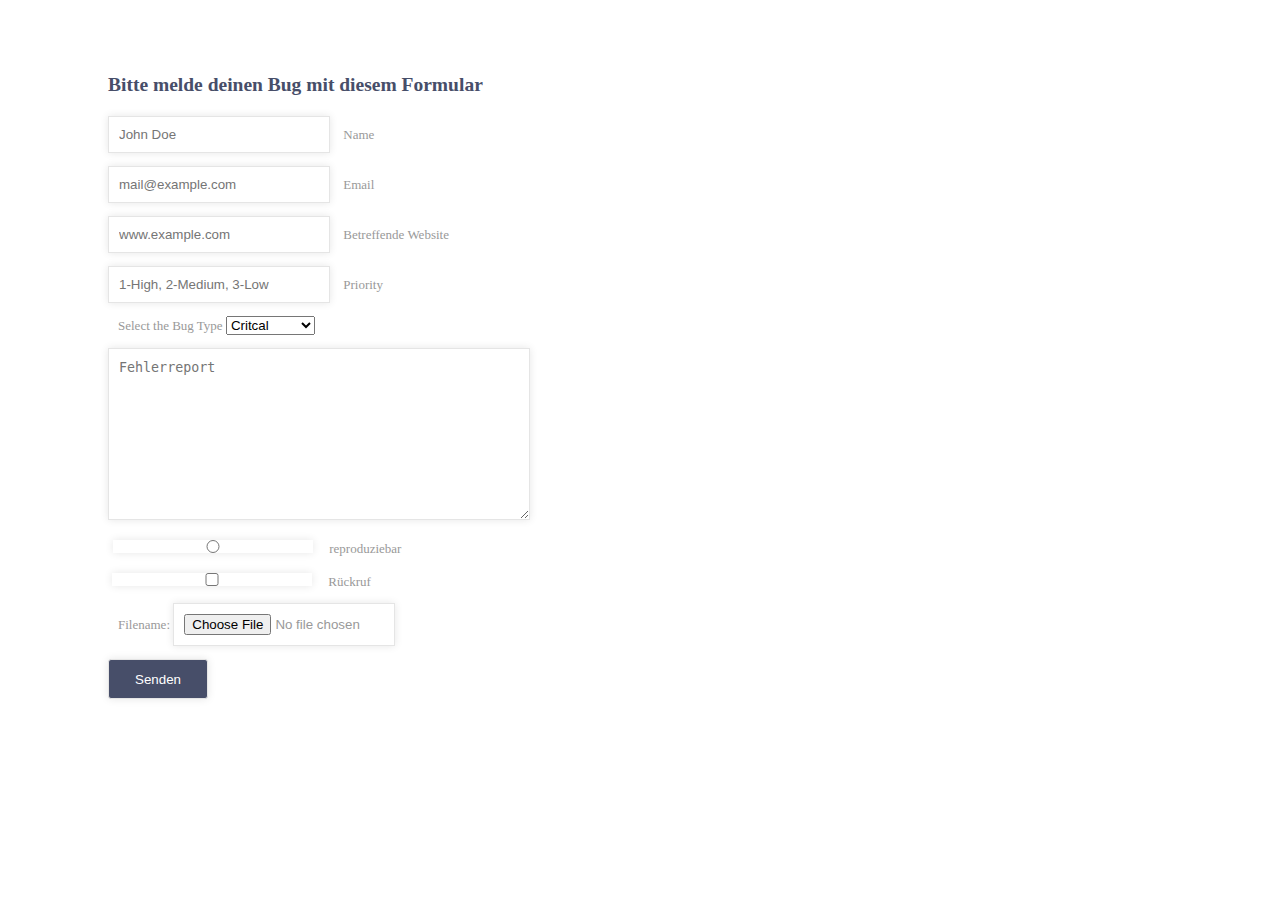
==== Aufgaben/bug_submission_form/index.html @ 966a447c "Aufgabe.2" ====
<!DOCTYPE html>
<html>
<head>
	<title>Submit us your Bug!</title>
	<meta charset="utf-8" />
	<link rel="stylesheet" href="style.css" type="text/css" media="all" />
	<script type="text/javascript">
		  // ref: http://diveintohtml5.org/detect.html
	  function supports_input_placeholder()
	  {
	    var i = document.createElement('input');
	    return 'placeholder' in i;
	  }

	  if(!supports_input_placeholder()) {
	    var fields = document.getElementsByTagName('INPUT');
	    for(var i=0; i < fields.length; i++) {
	      if(fields[i].hasAttribute('placeholder')) {
	        fields[i].defaultValue = fields[i].getAttribute('placeholder');
	        fields[i].onfocus = function() { if(this.value == this.defaultValue) this.value = ''; }
	        fields[i].onblur = function() { if(this.value == '') this.value = this.defaultValue; }
	      }
	    }
	  }
</script>
</head>
<body>

	<h2>Bitte melde deinen Bug mit diesem Formular</h2>

	<form class="form" action="filebug.php" method="POST" enctype="multipart/form-data"  >
		
		<p class="name">
			<input type="text" name="name" id="name" placeholder="John Doe"/>
			<label for="name">Name</label>
		</p>
		
		<p class="email">
			<input type="text" name="Email" id="email" placeholder="mail@example.com" />
			<label for="email">Email</label>
		</p>
		
		<p class="web">
			<input type="text" name="web" id="web" placeholder="www.example.com" />
			<label for="web">Betreffende Website</label>
		</p>		
	
		<p class="priority">
			<input type="number" name="priority" id="priority" placeholder="1-High, 2-Medium, 3-Low" min="1" max="3"/>
			<label for="priority">Priority</label>
		</p>

		 <p class ="bugtype">
		 	<label>Select the Bug Type</label>
             <select id = "myList">
               <option value = "1">Critcal</option>
               <option value = "2">Warnings</option>
               <option value = "3">Information</option>
               <option value = "4">Errors</option>
             </select>
          </p>
       

		<p class="text">
			<textarea name="text" placeholder="Fehlerreport" /></textarea>
		</p>

	<p>
             <input type = "radio"
                 id = "reproduziebar"
                 value = "reproduziebar" />
             <label for = "reproduziebar">reproduziebar</label>
             </p>

		<p>
             <input type = "checkbox"
                 id = "phone"
                 value = "phone" />
             <label for = "phone">Rückruf</label>
             </p>

		<p>
			<label for="file">Filename:</label>
			<input type="file" name="file" id="file"><br>
		
		</p>
		
		<p class="submit">
			<input type="submit" value="Senden" />
		</p>


	</form>


</body>
</html>
---- Aufgaben/bug_submission_form/style.css ----
body {
	padding: 50px 100px;
	font-size: 13px;
	font-style: Verdana, Tahoma, sans-serif;
}

h2 {
	margin-bottom: 20px;
	color: #474E69;
}

input, textarea {
	padding: 10px;
	border: 1px solid #E5E5E5;
	width: 200px;
	color: #999999;
	box-shadow: rgba(0, 0, 0, 0.1) 0px 0px 8px;
	-moz-box-shadow: rgba(0, 0, 0, 0.1) 0px 0px 8px;
	-webkit-box-shadow: rgba(0, 0, 0, 0.1) 0px 0px 8px;		
}

textarea {
	width: 400px;
	height: 150px;
	max-width: 400px;
	line-height: 18px;
}

input:hover, textarea:hover,
input:focus, textarea:focus {
	border-color: 1px solid #C9C9C9;
	box-shadow: rgba(0, 0, 0, 0.2) 0px 0px 8px;
	-moz-box-shadow: rgba(0, 0, 0, 0.2) 0px 0px 8px;
	-webkit-box-shadow: rgba(0, 0, 0, 0.2) 0px 0px 8px;	
}

.form label {
	margin-left: 10px;
	color: #999999;
}

.submit input {
	width: 100px; 
	height: 40px;
	background-color: #474E69; 
	color: #FFF;
	border-radius: 3px;
	-moz-border-radius: 3px;
	-webkit-border-radius: 3px;		
}

  input:required:invalid, input:focus:invalid {
    background-image: url([data-uri]);
    background-position: right top;
    background-repeat: no-repeat;
    -moz-box-shadow: none;
  }
  input:required:valid {
    background-image: url([data-uri]);
    background-position: right top;
    background-repeat: no-repeat;
  }
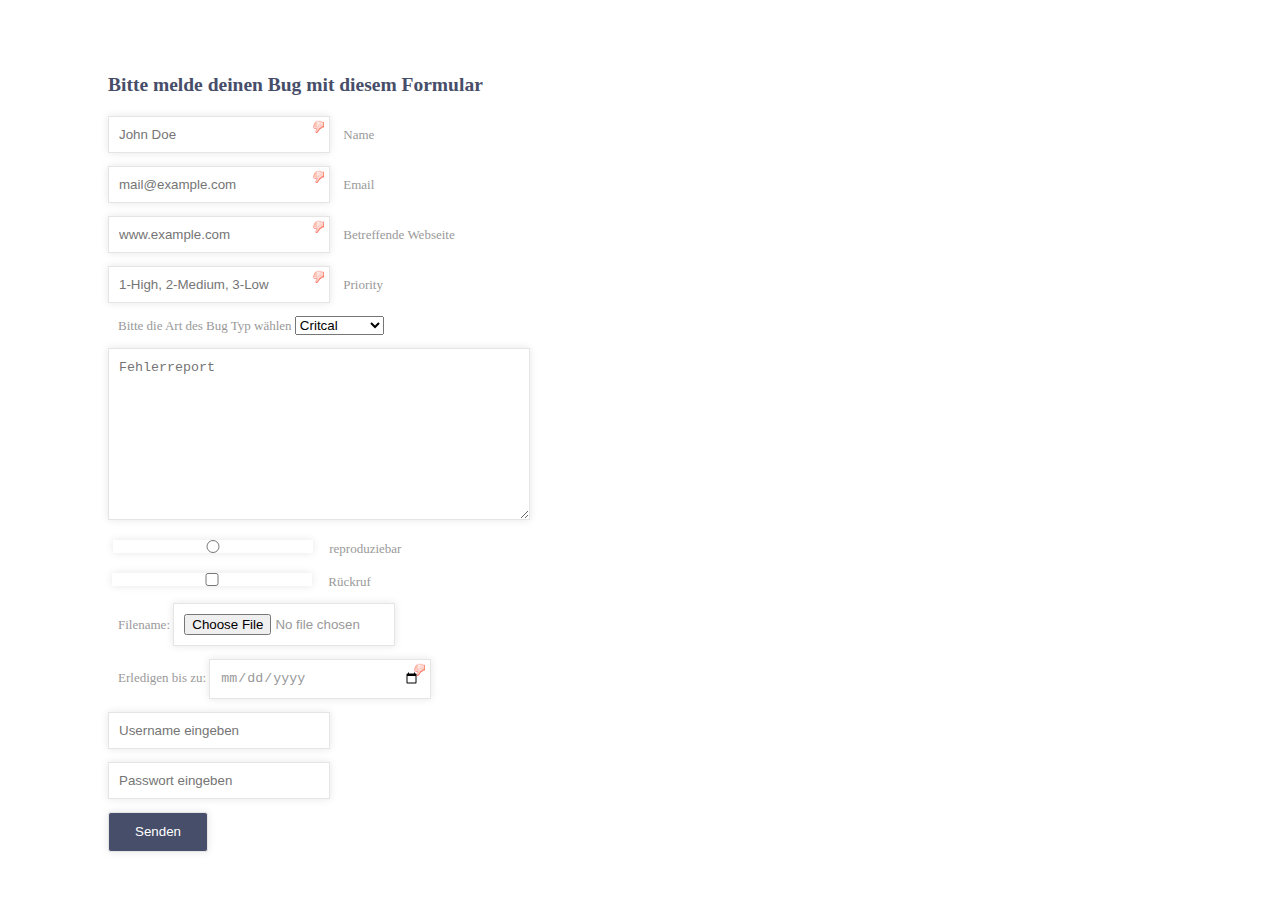
==== commit f622084f: "Aufgabe Version 3" ====
--- a/Aufgaben/bug_submission_form/index.html
+++ b/Aufgaben/bug_submission_form/index.html
@@ -31,27 +31,27 @@
 	<form class="form" action="filebug.php" method="POST" enctype="multipart/form-data"  >
 		
 		<p class="name">
-			<input type="text" name="name" id="name" placeholder="John Doe"/>
+			<input type="text" name="name" id="name" placeholder="John Doe" required/>
 			<label for="name">Name</label>
 		</p>
 		
 		<p class="email">
-			<input type="text" name="Email" id="email" placeholder="mail@example.com" />
+			<input type="email" name="Email" id="email" placeholder="mail@example.com" required/>
 			<label for="email">Email</label>
 		</p>
 		
 		<p class="web">
-			<input type="text" name="web" id="web" placeholder="www.example.com" />
-			<label for="web">Betreffende Website</label>
+			<input type="url" name="web" id="web" placeholder="www.example.com" required/>
+			<label for="web">Betreffende Webseite</label>
 		</p>		
 	
 		<p class="priority">
-			<input type="number" name="priority" id="priority" placeholder="1-High, 2-Medium, 3-Low" min="1" max="3"/>
+			<input type="number" name="priority" id="priority" placeholder="1-High, 2-Medium, 3-Low" min="1" max="3" required/>
 			<label for="priority">Priority</label>
 		</p>
 
 		 <p class ="bugtype">
-		 	<label>Select the Bug Type</label>
+		 	<label>Bitte die Art des Bug Typ wählen</label>
              <select id = "myList">
                <option value = "1">Critcal</option>
                <option value = "2">Warnings</option>
@@ -62,7 +62,7 @@
        
 
 		<p class="text">
-			<textarea name="text" placeholder="Fehlerreport" /></textarea>
+			<textarea name="description" placeholder="Fehlerreport" required/></textarea>
 		</p>
 
 	<p>
@@ -84,10 +84,22 @@
 			<input type="file" name="file" id="file"><br>
 		
 		</p>
-		
+		<label for="file">Erledigen bis zu: </label>
+		<input type="date" name="date" required/>
+
+		</p>
+
+			<p class="user">
+			<input type="text" placeholder="Username eingeben" name="user"/>
+
+		</p>
+			<p class="pass">
+			<input type="password" placeholder="Passwort eingeben" name="pass"/>
+		</p>
+
 		<p class="submit">
 			<input type="submit" value="Senden" />
-		</p>
+		
 
 
 	</form>
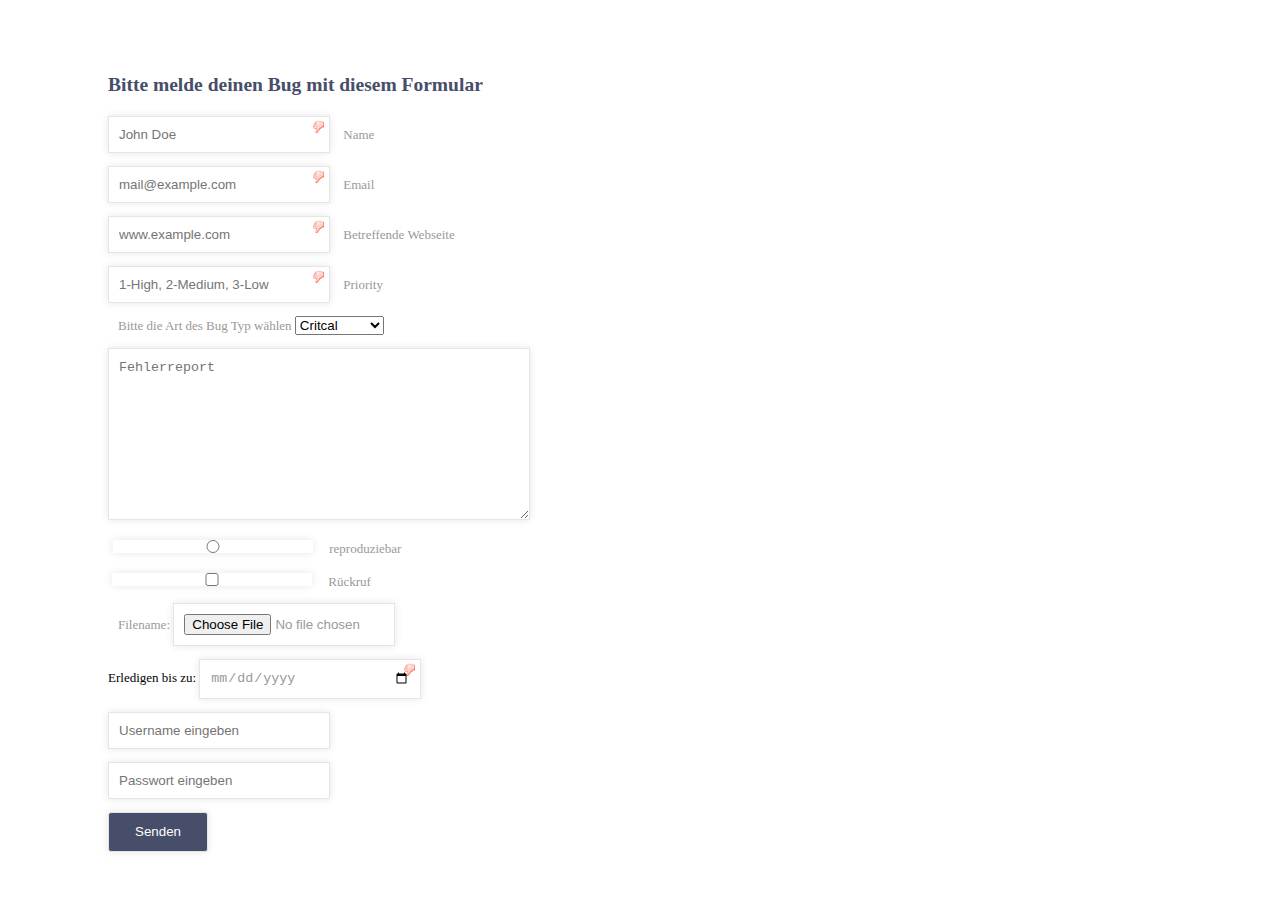
==== commit c698975a: "Aufgabe Version 4" ====
--- a/Aufgaben/bug_submission_form/index.html
+++ b/Aufgaben/bug_submission_form/index.html
@@ -61,7 +61,7 @@
           </p>
        
 
-		<p class="text">
+		<p class="description">
 			<textarea name="description" placeholder="Fehlerreport" required/></textarea>
 		</p>
 
@@ -83,8 +83,7 @@
 			<label for="file">Filename:</label>
 			<input type="file" name="file" id="file"><br>
 		
-		</p>
-		<label for="file">Erledigen bis zu: </label>
+		</p class="date">Erledigen bis zu: </label>
 		<input type="date" name="date" required/>
 
 		</p>
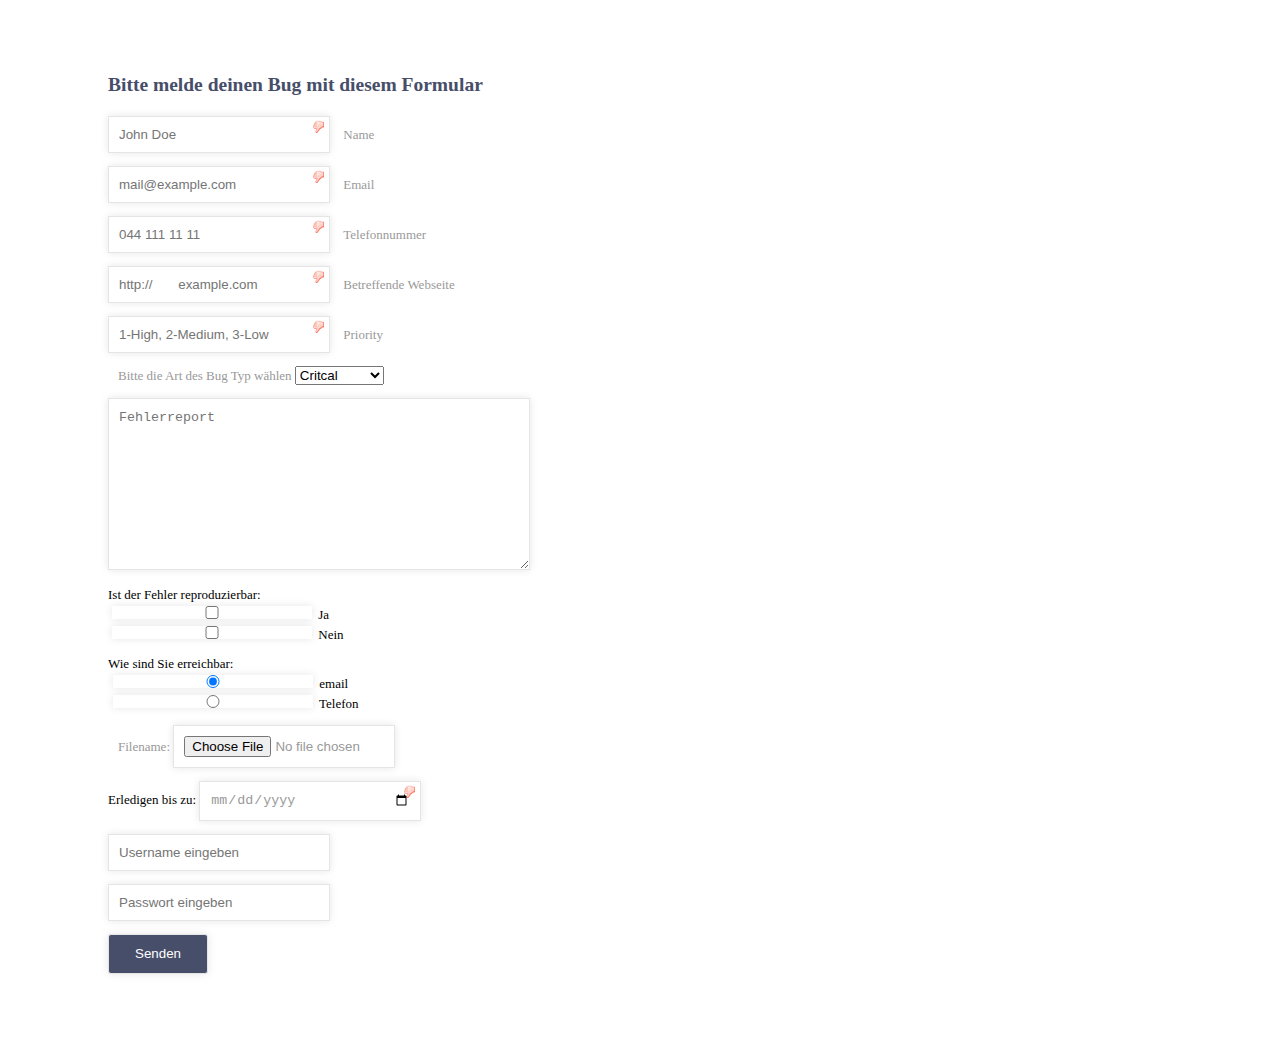
==== commit 0c8390da: "Aufgabe Version 6" ====
--- a/Aufgaben/bug_submission_form/index.html
+++ b/Aufgaben/bug_submission_form/index.html
@@ -39,9 +39,14 @@
 			<input type="email" name="Email" id="email" placeholder="mail@example.com" required/>
 			<label for="email">Email</label>
 		</p>
+
+		<p class="phone">
+			<input type="numbef" name="phone" id="phone" placeholder="044 111 11 11" required/>
+			<label for="phone">Telefonnummer</label>
+		</p>
 		
 		<p class="web">
-			<input type="url" name="web" id="web" placeholder="www.example.com" required/>
+			<input type="url" name="web" id="web" placeholder="http://	example.com" required/>
 			<label for="web">Betreffende Webseite</label>
 		</p>		
 	
@@ -52,7 +57,7 @@
 
 		 <p class ="bugtype">
 		 	<label>Bitte die Art des Bug Typ wählen</label>
-             <select id = "myList">
+             <select id = "myList" name ="myList">
                <option value = "1">Critcal</option>
                <option value = "2">Warnings</option>
                <option value = "3">Information</option>
@@ -65,19 +70,16 @@
 			<textarea name="description" placeholder="Fehlerreport" required/></textarea>
 		</p>
 
-	<p>
-             <input type = "radio"
-                 id = "reproduziebar"
-                 value = "reproduziebar" />
-             <label for = "reproduziebar">reproduziebar</label>
+	<p>	Ist der Fehler reproduzierbar: <br>
+			<input type="checkbox" name="reproduzierbar" value="ja"> Ja<br>
+			<input type="checkbox" name="reproduzierbar" value="nein"> Nein<br>
              </p>
 
 		<p>
-             <input type = "checkbox"
-                 id = "phone"
-                 value = "phone" />
-             <label for = "phone">Rückruf</label>
-             </p>
+			Wie sind Sie erreichbar: <br>
+			<input type="radio" name="erreichbar" value="email" checked> email<br>
+			<input type="radio" name="erreichbar" value="telefon"> Telefon<br>
+			
 
 		<p>
 			<label for="file">Filename:</label>
